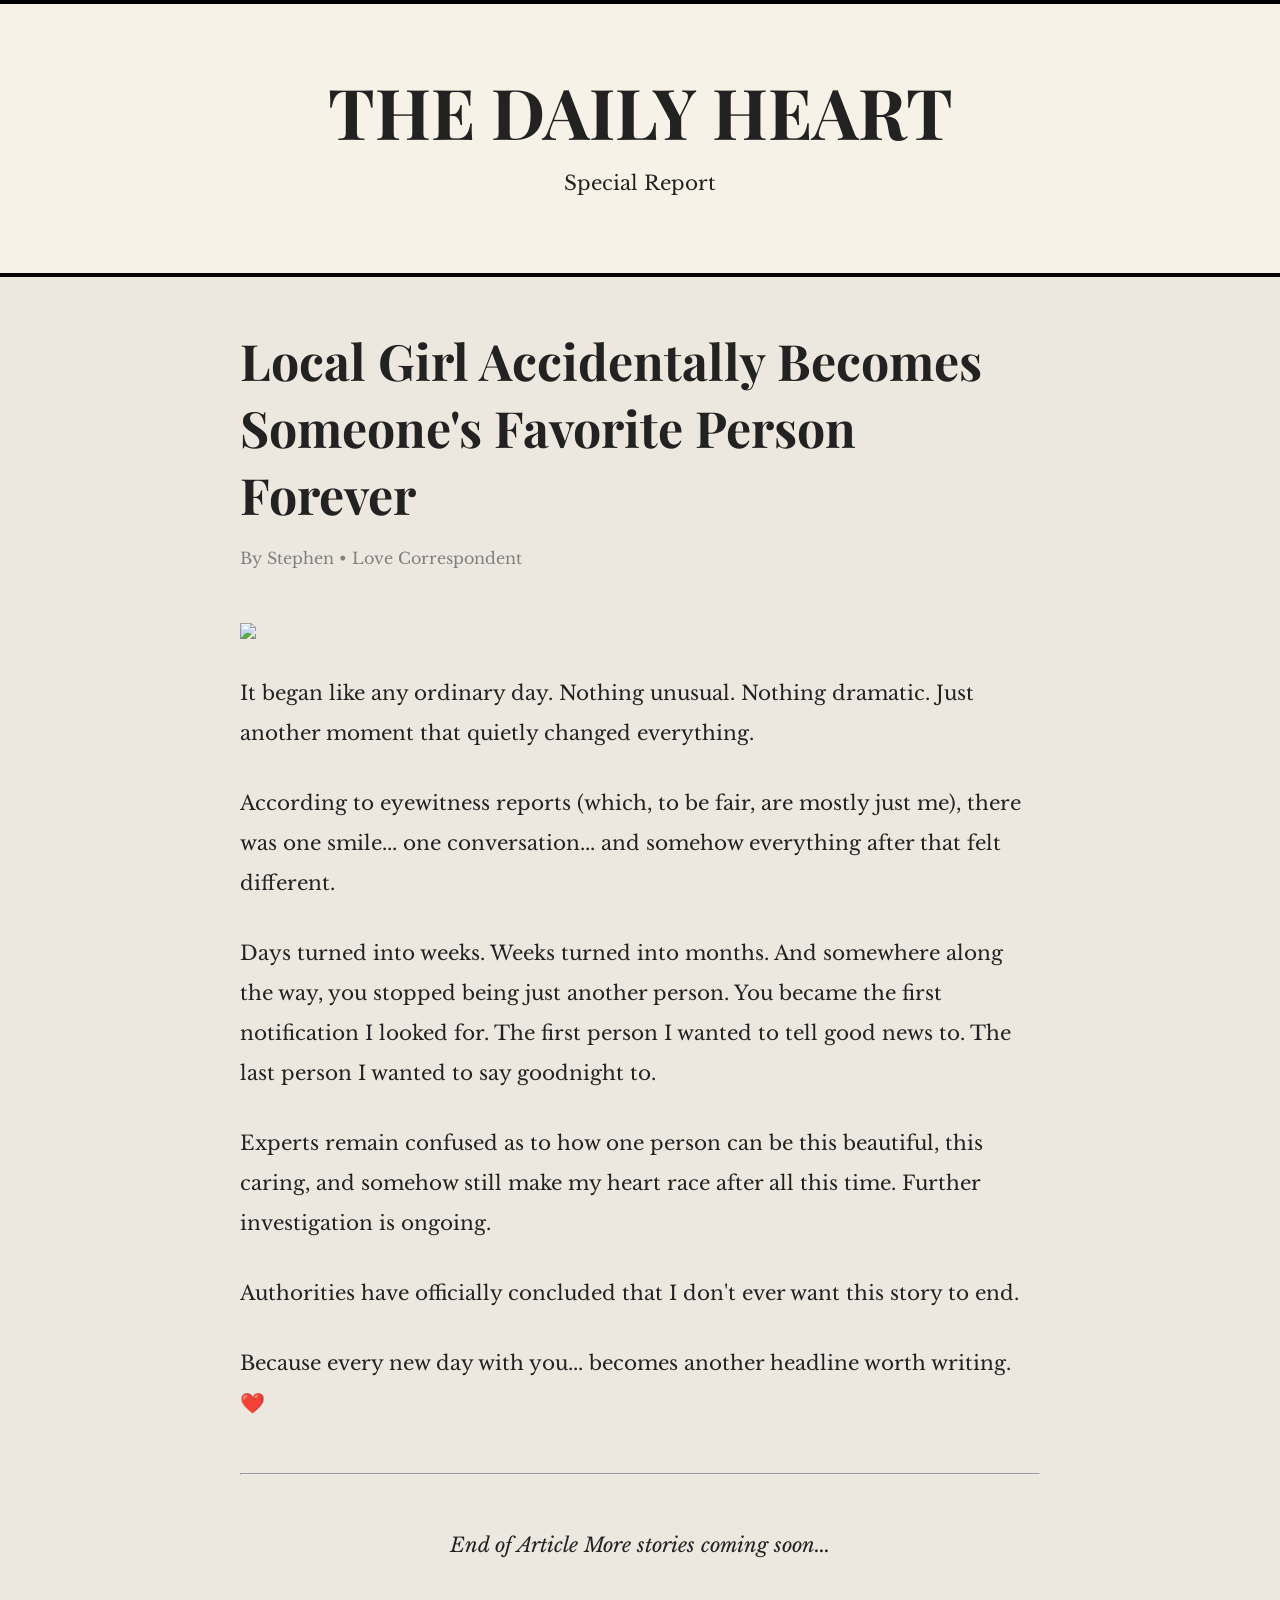
==== article.html @ 32a1a48c "initial commit" ====
<!DOCTYPE html>
<html lang="en">
<head>

<meta charset="UTF-8">

<title>Breaking News</title>

<link rel="stylesheet" href="css/style.css">

<link href="https://fonts.googleapis.com/css2?family=Playfair+Display:wght@700;900&family=Libre+Baskerville&display=swap" rel="stylesheet">

</head>

<body class="article-page">

<header>

<h1>THE DAILY HEART</h1>

<p>Special Report</p>

</header>

<article>

<h2>
Local Girl Accidentally Becomes
Someone's Favorite Person Forever
</h2>

<div class="meta">

By Stephen • Love Correspondent

</div>

<img src="images/article.jpg">

<p>

It began like any ordinary day.

Nothing unusual.

Nothing dramatic.

Just another moment that quietly changed everything.

</p>

<p>

According to eyewitness reports
(which, to be fair, are mostly just me),

there was one smile...

one conversation...

and somehow everything after that felt different.

</p>

<p>

Days turned into weeks.

Weeks turned into months.

And somewhere along the way,

you stopped being just another person.

You became the first notification I looked for.

The first person I wanted to tell good news to.

The last person I wanted to say goodnight to.

</p>

<p>

Experts remain confused as to how one person can be this beautiful,
this caring,
and somehow still make my heart race after all this time.

Further investigation is ongoing.

</p>

<p>

Authorities have officially concluded that
I don't ever want this story to end.

</p>

<p>

Because every new day with you...

becomes another headline worth writing.

❤️

</p>

<hr>

<p class="ending">

End of Article

More stories coming soon...

</p>

</article>

</body>
</html>
---- css/style.css ----
*{
    margin:0;
    padding:0;
    box-sizing:border-box;
}

body{
    background:#ece7df;
    font-family:'Libre Baskerville',serif;
    color:#222;
}

header{
    text-align:center;
    padding:40px 20px;
}

.date{
    font-size:14px;
    letter-spacing:2px;
}

h1{
    font-family:'Playfair Display',serif;
    font-size:60px;
    margin:10px 0;
}

.tagline{
    font-style:italic;
    color:#777;
}

.breaking{

    background:#c30000;
    color:white;
    text-align:center;
    padding:14px;
    font-weight:bold;
    letter-spacing:3px;

}

.headline{

    width:1100px;
    margin:60px auto;

    display:flex;
    gap:40px;

}

.headline img{

    width:50%;
    border:5px solid white;

}

.headline-text{

    display:flex;
    flex-direction:column;
    justify-content:center;

}

.category{

    color:#b00000;
    font-weight:bold;
    margin-bottom:20px;

}

.headline-text h2{

    font-size:48px;
    font-family:'Playfair Display',serif;
    margin-bottom:20px;

}

.headline-text p{

    line-height:1.8;

}

a{

    margin-top:30px;
    display:inline-block;

    background:black;
    color:white;

    text-decoration:none;

    padding:15px 30px;

}

footer{

    text-align:center;
    padding:40px;

}

.article-page article{

    width:800px;
    margin:50px auto;

}

.article-page h2{

    font-size:50px;
    margin-bottom:20px;
    font-family:'Playfair Display',serif;

}

.meta{

    color:gray;
    margin-bottom:25px;

}

.article-page img{

    width:100%;
    margin:30px 0;

}

.article-page p{

    font-size:20px;
    line-height:2;
    margin-bottom:30px;

}

hr{

    margin:50px 0;

}

.ending{

    text-align:center;
    font-style:italic;

}

header{
    border-top:4px solid black;
    border-bottom:4px solid black;
    background:#f7f2e8;
}

.top-bar{
    display:flex;
    justify-content:space-between;
    padding:12px 80px;
    font-size:14px;
    border-bottom:1px solid #999;
}

header h1{
    text-align:center;
    font-size:70px;
    margin:20px 0 5px;
    font-family:'Playfair Display',serif;
}

.tagline{
    text-align:center;
    font-style:italic;
    margin-bottom:20px;
}

nav{
    display:flex;
    justify-content:center;
    gap:40px;
    padding:18px;
    border-top:1px solid #999;
}

nav a{
    color:black;
    text-decoration:none;
    font-weight:bold;
    text-transform:uppercase;
    letter-spacing:1px;
}

nav a:hover{
    color:#8d0000;
}

footer{
    margin-top:100px;
    background:#1a1a1a;
    color:#f5f5f5;
    padding:50px 8%;
}

.footer-content{
    display:flex;
    justify-content:space-between;
    align-items:center;
    gap:40px;
}

.footer-left h2{
    font-family:'Playfair Display', serif;
    font-size:36px;
    margin-bottom:10px;
    letter-spacing:2px;
}

.footer-left p{
    color:#cfcfcf;
    max-width:450px;
    line-height:1.7;
    font-size:15px;
}

.visit-btn{
    display:inline-block;
    padding:14px 30px;
    border:2px solid #fff;
    color:#fff;
    text-decoration:none;
    font-weight:600;
    transition:.3s;
}

.visit-btn:hover{
    background:#fff;
    color:#1a1a1a;
}

footer hr{
    margin:35px 0 20px;
    border:none;
    border-top:1px solid rgba(255,255,255,.2);
}

.footer-bottom{
    display:flex;
    justify-content:space-between;
    align-items:center;
    flex-wrap:wrap;
    gap:10px;
    color:#bdbdbd;
    font-size:14px;
}
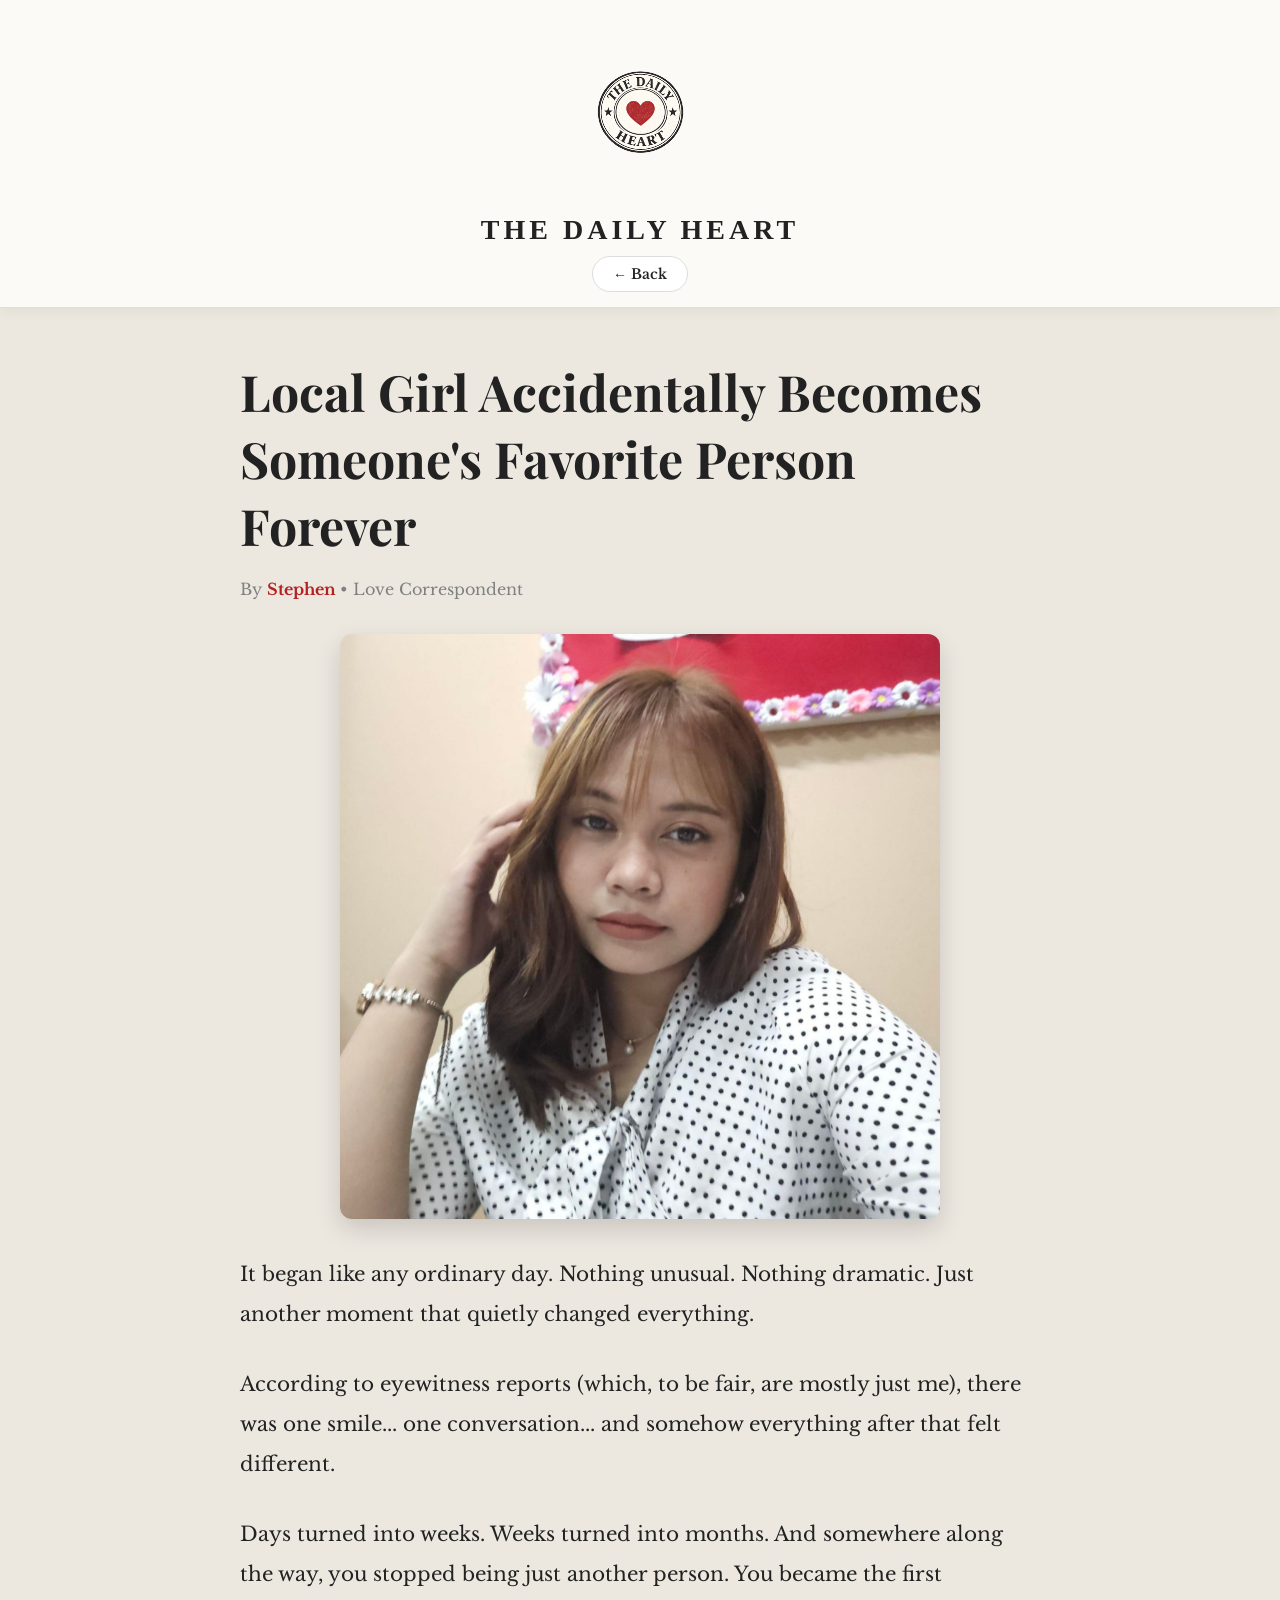
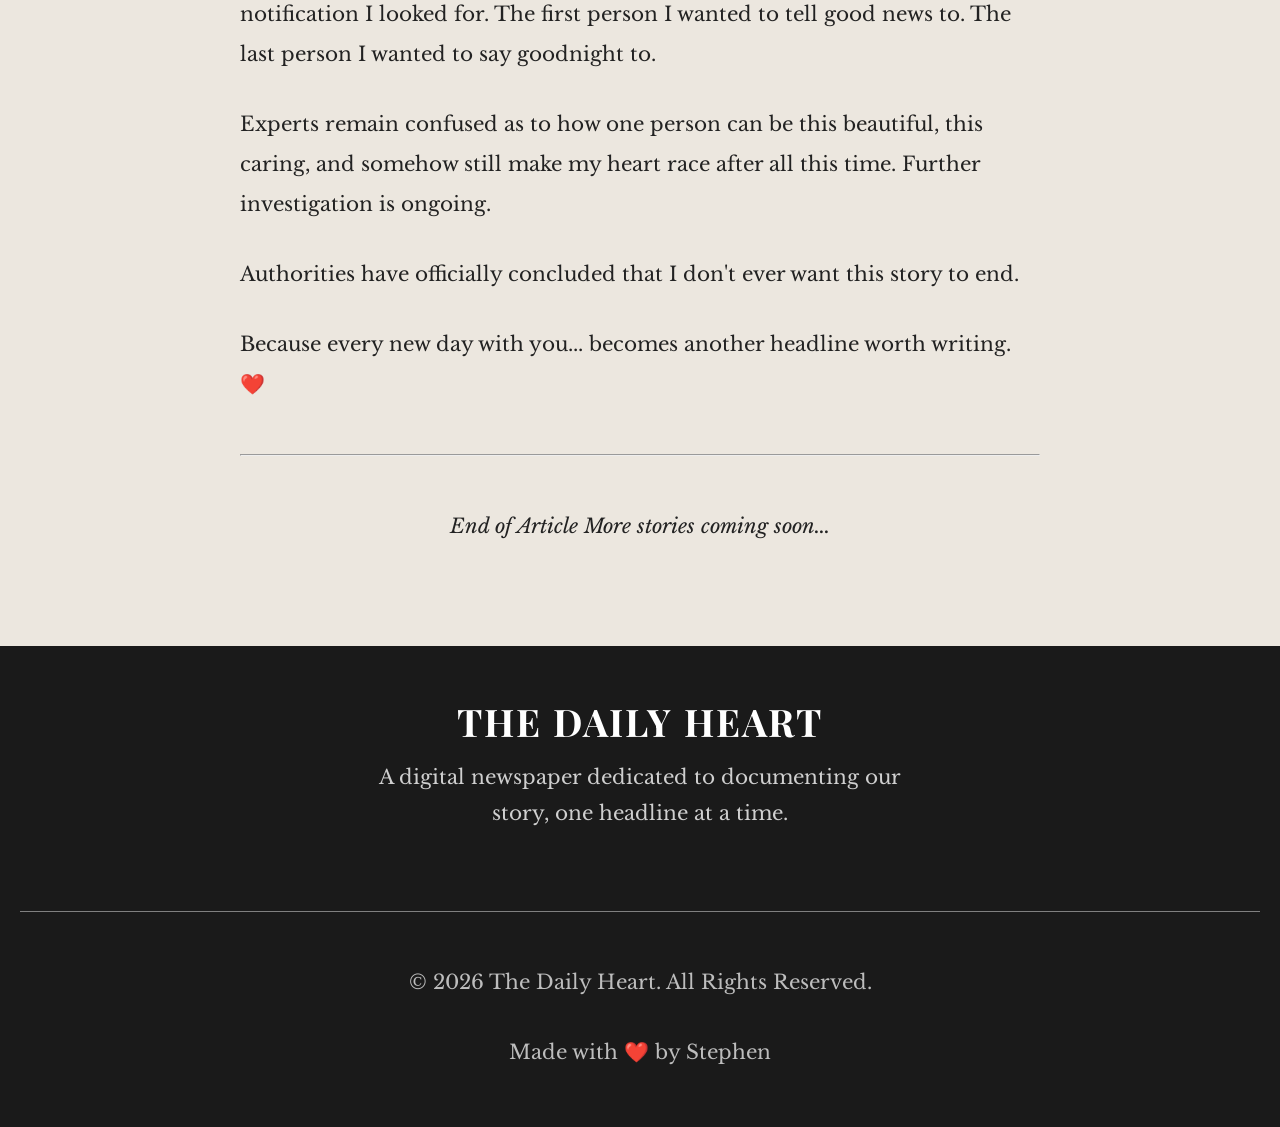
==== commit be50cc45: "changed article.html" ====
--- a/article.html
+++ b/article.html
@@ -14,11 +14,17 @@
 
 <body class="article-page">
 
-<header>
+<header class="article-header">
 
-<h1>THE DAILY HEART</h1>
+    <a href="index.html" class="article-logo">
+        <img src="images/logo.png" alt="The Daily Heart Logo">
+    </a>
 
-<p>Special Report</p>
+    <h1 class="site-title">THE DAILY HEART</h1>
+
+    <a href="index.html" class="back-btn">
+        ← Back
+    </a>
 
 </header>
 
@@ -30,9 +36,11 @@
 </h2>
 
 <div class="meta">
-
-By Stephen • Love Correspondent
-
+    By
+    <a href="https://www.facebook.com/stephengodwin.delacruz/" target="_blank" class="author-link">
+        Stephen
+    </a>
+    • Love Correspondent
 </div>
 
 <img src="images/article.jpg">
@@ -118,6 +126,34 @@
 </p>
 
 </article>
+<footer>
+
+    <div class="footer-content">
+
+        <div class="footer-left">
+
+            <h2>THE DAILY HEART</h2>
+
+            <p>
+                A digital newspaper dedicated to documenting our story,
+                one headline at a time.
+            </p>
+
+        </div>
+
+    </div>
+
+    <hr style="height:1px;border:none;background:gray;width:100%;">
+
+    <div class="footer-bottom">
+
+        <p>© 2026 The Daily Heart. All Rights Reserved.</p>
+
+        <p>Made with ❤️ by Stephen</p>
+
+    </div>
+
+</footer>
 
 </body>
 </html>
--- a/css/style.css
+++ b/css/style.css
@@ -1,267 +1,371 @@
+/* =========================
+   RESET
+========================= */
+
 *{
     margin:0;
     padding:0;
     box-sizing:border-box;
 }
 
+/* =========================
+   BODY
+========================= */
+
 body{
     background:#ece7df;
-    font-family:'Libre Baskerville',serif;
+    font-family:'Libre Baskerville', serif;
     color:#222;
 }
 
+/* =========================
+   HEADER
+========================= */
+
 header{
-    text-align:center;
-    padding:40px 20px;
-}
-
-.date{
+    background:#fcfaf6;
+    padding:25px 20px 20px;
+    text-align:center;
+    box-shadow:0 4px 18px rgba(0,0,0,.05);
+    border-bottom:1px solid #e8e1d9;
+}
+
+.site-title{
+    font-family:'Cormorant Garamond', serif;
+    font-size:34px;
+    font-weight:700;
+    letter-spacing:6px;
+    text-transform:uppercase;
+    margin-bottom:18px;
+}
+
+/* =========================
+   LOGO
+========================= */
+
+.logo img{
+    width:120px;
+    height:120px;
+    object-fit:contain;
+    display:block;
+    margin:0 auto 4px;
+    transition:.3s;
+}
+
+.logo img:hover{
+    transform:scale(1.05);
+}
+
+.article-logo{
+    display:inline-flex;
+    justify-content:center;
+    align-items:center;
+
+    padding:0;
+    margin:0;
+}
+
+.article-logo img{
+    width:129px !important;
+    height:auto;
+    display:block;
+    margin:0 auto 2px;
+    object-fit:contain;
+
+    background:transparent !important;
+    border:none !important;
+    box-shadow:none !important;
+}
+
+.article-logo:hover img{
+    transform:scale(1.05);
+}
+/* =========================
+   NAVIGATION
+========================= */
+
+nav{
+    display:flex;
+    justify-content:center;
+    gap:16px;
+    flex-wrap:wrap;
+}
+
+nav a{
+    text-decoration:none;
+    color:#2b2b2b;
+    background:#fff;
+    padding:11px 24px;
+    border-radius:50px;
+    border:1px solid #d8d8d8;
     font-size:14px;
-    letter-spacing:2px;
-}
-
-h1{
-    font-family:'Playfair Display',serif;
-    font-size:60px;
-    margin:10px 0;
-}
-
-.tagline{
-    font-style:italic;
-    color:#777;
-}
+    font-weight:600;
+    letter-spacing:.8px;
+    transition:.3s;
+    box-shadow:0 2px 10px rgba(0,0,0,.05);
+}
+
+nav a:hover{
+    background:#b22222;
+    color:#fff;
+    border-color:#b22222;
+    transform:translateY(-2px);
+    box-shadow:0 8px 18px rgba(178,34,34,.25);
+}
+
+/* =========================
+   FEATURED
+========================= */
+
+.featured{
+    width:min(1100px,92%);
+    margin:45px auto;
+    padding:25px;
+    background:#f8f4ec;
+    border:1px solid #d8d1c6;
+    border-radius:14px;
+    text-align:center;
+}
+
+.featured h2{
+    font-family:'Cormorant Garamond', serif;
+    font-size:34px;
+    letter-spacing:4px;
+    color:#7a1c1c;
+    margin-bottom:20px;
+    position:relative;
+}
+
+.featured h2::before,
+.featured h2::after{
+    content:"";
+    position:absolute;
+    top:50%;
+    width:120px;
+    height:1px;
+    background:#b9b0a5;
+}
+
+.featured h2::before{
+    left:18%;
+}
+
+.featured h2::after{
+    right:18%;
+}
+
+.featured a{
+    display:block;
+    overflow:hidden;
+    border-radius:12px;
+    box-shadow:0 8px 20px rgba(255,4,175,.1);
+}
+
+.featured img{
+    width:100%;
+    display:block;
+    transition:.4s;
+}
+
+.featured img:hover{
+    transform:scale(1.03);
+    filter:brightness(.92);
+}
+
+/* =========================
+   BREAKING NEWS
+========================= */
 
 .breaking{
-
     background:#c30000;
-    color:white;
+    color:#fff;
     text-align:center;
     padding:14px;
     font-weight:bold;
     letter-spacing:3px;
-
 }
 
 .headline{
-
-    width:1100px;
+    width:min(1100px,92%);
     margin:60px auto;
-
     display:flex;
     gap:40px;
-
 }
 
 .headline img{
-
     width:50%;
-    border:5px solid white;
-
+    border:5px solid #fff;
 }
 
 .headline-text{
-
     display:flex;
     flex-direction:column;
     justify-content:center;
-
 }
 
 .category{
-
     color:#b00000;
     font-weight:bold;
     margin-bottom:20px;
-
 }
 
 .headline-text h2{
-
+    font-family:'Playfair Display', serif;
     font-size:48px;
-    font-family:'Playfair Display',serif;
     margin-bottom:20px;
-
 }
 
 .headline-text p{
-
     line-height:1.8;
-
-}
-
-a{
-
+}
+
+/* =========================
+   BUTTONS
+========================= */
+
+.read-btn{
+    display:inline-block;
     margin-top:30px;
+    background:#111;
+    color:#fff;
+    padding:15px 30px;
+    border-radius:6px;
+    text-decoration:none;
+    transition:.3s;
+}
+
+.read-btn:hover{
+    background:#b22222;
+}
+
+.back-btn{
     display:inline-block;
-
-    background:black;
-    color:white;
-
+    margin:0;
+    padding:8px 20px;
+    border-radius:30px;
+    background:#fff;
+    color:#222;
+    border:1px solid #ddd;
     text-decoration:none;
-
-    padding:15px 30px;
-
-}
-
-footer{
-
-    text-align:center;
-    padding:40px;
-
+    font-size:14px;
+    font-weight:600;
+    transition:.3s;
+}
+
+.back-btn:hover{
+    background:#b22222;
+    color:#fff;
+    border-color:#b22222;
+}
+
+/* =========================
+   ARTICLE
+========================= */
+
+.article-header{
+    background:#fcfaf6;
+    text-align:center;
+    padding:15px 20px;
+    border-bottom:1px solid #ddd;
+    box-shadow:0 3px 12px rgba(0,0,0,.05);
+}
+
+.article-header .site-title{
+    font-family:'Cormorant Garamond', serif;
+    font-size:28px;
+    letter-spacing:4px;
+    margin:0 0 10px;
 }
 
 .article-page article{
-
-    width:800px;
+    width:min(800px,92%);
     margin:50px auto;
-
 }
 
 .article-page h2{
-
+    font-family:'Playfair Display', serif;
     font-size:50px;
     margin-bottom:20px;
-    font-family:'Playfair Display',serif;
-
 }
 
 .meta{
-
     color:gray;
     margin-bottom:25px;
-
+}
+
+.author-link{
+    color:#b22222;
+    font-weight:bold;
+    text-decoration:none;
+}
+
+.author-link:hover{
+    text-decoration:underline;
 }
 
 .article-page img{
-
-    width:100%;
-    margin:30px 0;
-
+    width:75%;
+    max-width:650px;
+    display:block;
+    margin:35px auto;
+    border-radius:12px;
+    box-shadow:0 10px 25px rgba(0,0,0,.15);
 }
 
 .article-page p{
-
     font-size:20px;
     line-height:2;
     margin-bottom:30px;
-
 }
 
 hr{
-
     margin:50px 0;
-
 }
 
 .ending{
-
     text-align:center;
     font-style:italic;
-
-}
-
-header{
-    border-top:4px solid black;
-    border-bottom:4px solid black;
-    background:#f7f2e8;
-}
-
-.top-bar{
-    display:flex;
-    justify-content:space-between;
-    padding:12px 80px;
-    font-size:14px;
-    border-bottom:1px solid #999;
-}
-
-header h1{
-    text-align:center;
-    font-size:70px;
-    margin:20px 0 5px;
-    font-family:'Playfair Display',serif;
-}
-
-.tagline{
-    text-align:center;
-    font-style:italic;
-    margin-bottom:20px;
-}
-
-nav{
-    display:flex;
-    justify-content:center;
-    gap:40px;
-    padding:18px;
-    border-top:1px solid #999;
-}
-
-nav a{
-    color:black;
-    text-decoration:none;
-    font-weight:bold;
-    text-transform:uppercase;
-    letter-spacing:1px;
-}
-
-nav a:hover{
-    color:#8d0000;
-}
+}
+
+/* =========================
+   FOOTER
+========================= */
 
 footer{
     margin-top:100px;
     background:#1a1a1a;
-    color:#f5f5f5;
-    padding:50px 8%;
+    color:#fff;
+    text-align:center;
+    padding:50px 20px 25px;
 }
 
 .footer-content{
+    max-width:900px;
+    margin:0 auto;
     display:flex;
-    justify-content:space-between;
+    flex-direction:column;
     align-items:center;
-    gap:40px;
+    text-align:center;
 }
 
 .footer-left h2{
     font-family:'Playfair Display', serif;
-    font-size:36px;
-    margin-bottom:10px;
+    font-size:38px;
     letter-spacing:2px;
+    margin-bottom:12px;
 }
 
 .footer-left p{
+    max-width:550px;
     color:#cfcfcf;
-    max-width:450px;
-    line-height:1.7;
-    font-size:15px;
-}
-
-.visit-btn{
-    display:inline-block;
-    padding:14px 30px;
-    border:2px solid #fff;
-    color:#fff;
-    text-decoration:none;
-    font-weight:600;
-    transition:.3s;
-}
-
-.visit-btn:hover{
-    background:#fff;
-    color:#1a1a1a;
-}
-
-footer hr{
-    margin:35px 0 20px;
-    border:none;
-    border-top:1px solid rgba(255,255,255,.2);
+    line-height:1.8;
+    margin-bottom:30px;
 }
 
 .footer-bottom{
-    display:flex;
-    justify-content:space-between;
-    align-items:center;
-    flex-wrap:wrap;
-    gap:10px;
+    max-width:900px;
+    margin:0 auto;
     color:#bdbdbd;
     font-size:14px;
+    line-height:1.8;
 }
